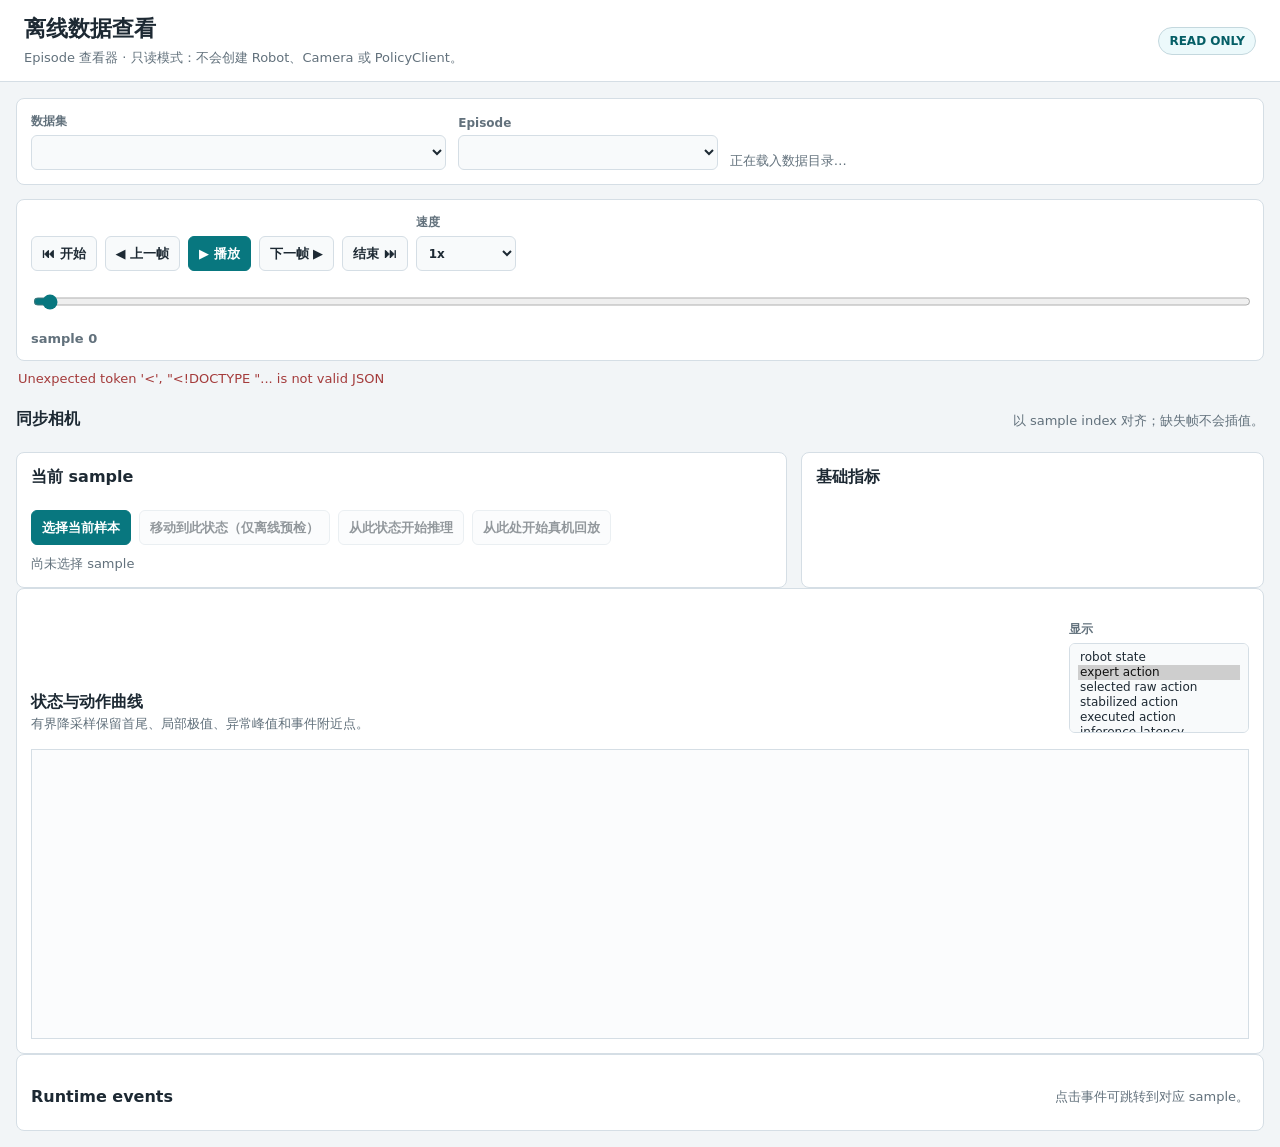
==== static/data_view.html @ dbc23831 "feat(data-view): add offline LeRobot episode viewer" ====
<!doctype html>
<html lang="zh-CN">
  <head>
    <meta charset="utf-8" />
    <meta name="viewport" content="width=device-width, initial-scale=1" />
    <title>离线数据查看 · mp-real</title>
    <link rel="stylesheet" href="/static/data_view.css" />
  </head>
  <body>
    <header>
      <div>
        <h1>离线数据查看</h1>
        <p>Episode 查看器 · 只读模式：不会创建 Robot、Camera 或 PolicyClient。</p>
      </div>
      <span class="readonly">READ ONLY</span>
    </header>
    <main>
      <section class="card controls">
        <label>数据集<select id="datasetSelect"></select></label>
        <label>Episode<select id="episodeSelect"></select></label>
        <div class="episode-meta" id="episodeMeta">正在载入数据目录…</div>
      </section>

      <section class="card playback">
        <div class="playback-buttons">
          <button id="jumpStart" type="button">⏮ 开始</button>
          <button id="previousFrame" type="button">◀ 上一帧</button>
          <button id="playPause" type="button" class="primary">▶ 播放</button>
          <button id="nextFrame" type="button">下一帧 ▶</button>
          <button id="jumpEnd" type="button">结束 ⏭</button>
          <label class="rate">速度<select id="playbackRate"><option value="0.25">0.25x</option><option value="0.5">0.5x</option><option value="1" selected>1x</option><option value="2">2x</option></select></label>
        </div>
        <input id="progress" type="range" min="0" max="0" value="0" step="1" aria-label="Episode sample progress" />
        <div class="current-line" id="currentLine">sample 0</div>
      </section>

      <div class="notice" id="message"></div>

      <section>
        <div class="section-heading"><h2>同步相机</h2><span>以 sample index 对齐；缺失帧不会插值。</span></div>
        <div class="camera-grid" id="cameraGrid"></div>
      </section>

      <section class="two-column">
        <article class="card">
          <h2>当前 sample</h2>
          <dl class="sample-details" id="sampleDetails"></dl>
          <div class="sample-actions">
            <button id="selectSample" type="button" class="primary">选择当前样本</button>
            <button type="button" disabled title="阶段 8 仅查看数据">移动到此状态（仅离线预检）</button>
            <button type="button" disabled title="阶段 8 不连接 Policy">从此状态开始推理</button>
            <button type="button" disabled title="阶段 8 不执行真实机器人回放">从此处开始真机回放</button>
          </div>
          <div class="selected" id="selectionState">尚未选择 sample</div>
        </article>
        <article class="card">
          <h2>基础指标</h2>
          <dl class="metrics" id="metrics"></dl>
        </article>
      </section>

      <section class="card">
        <div class="section-heading">
          <div><h2>状态与动作曲线</h2><span>有界降采样保留首尾、局部极值、异常峰值和事件附近点。</span></div>
          <label class="curve-picker">显示<select id="curveSeries" multiple size="4"><option value="state">robot state</option><option value="action" selected>expert action</option><option value="selected_raw_action">selected raw action</option><option value="stabilized_action">stabilized action</option><option value="executed_action">executed action</option><option value="inference_latency">inference latency</option><option value="control_cycle">control cycle</option><option value="camera_skew">camera skew</option><option value="action_jump">action jump</option><option value="jerk">jerk</option><option value="safety_modification">safety modification</option></select></label>
        </div>
        <div id="curveLegend" class="legend"></div>
        <svg id="curveChart" viewBox="0 0 900 280" preserveAspectRatio="none" role="img" aria-label="Episode curves"></svg>
      </section>

      <section class="card">
        <div class="section-heading"><h2>Runtime events</h2><span>点击事件可跳转到对应 sample。</span></div>
        <div class="event-list" id="eventList"></div>
      </section>
    </main>
    <script src="/static/data_view.js"></script>
  </body>
</html>
---- static/data_view.css ----
:root {
  color-scheme: light;
  --bg: #f2f5f7;
  --card: #fff;
  --ink: #1d2933;
  --muted: #62717c;
  --line: #d5dee5;
  --primary: #08777f;
  --danger: #a43b3b;
  font-family: Inter, ui-sans-serif, system-ui, -apple-system, BlinkMacSystemFont, "Segoe UI", sans-serif;
}

* { box-sizing: border-box; }
body { margin: 0; background: var(--bg); color: var(--ink); }
header { min-height: 76px; padding: 14px 24px; border-bottom: 1px solid var(--line); background: var(--card); display: flex; align-items: center; justify-content: space-between; gap: 16px; }
h1, h2 { margin: 0; }
h1 { font-size: 22px; }
h2 { font-size: 16px; }
header p, .section-heading span, .episode-meta, .current-line, .selected { color: var(--muted); font-size: 13px; }
header p { margin: 5px 0 0; }
main { max-width: 1500px; margin: auto; padding: 16px; }
.readonly { border: 1px solid #c4d8de; border-radius: 999px; padding: 6px 10px; color: #055e66; background: #ecf9fb; font-size: 12px; font-weight: 800; }
.card, .controls { border: 1px solid var(--line); border-radius: 8px; background: var(--card); padding: 14px; }
.controls { display: grid; grid-template-columns: minmax(240px, 0.8fr) minmax(180px, 0.5fr) minmax(260px, 1fr); gap: 12px; align-items: end; }
label { display: grid; gap: 5px; color: var(--muted); font-size: 12px; font-weight: 700; }
select, button, input { min-height: 35px; border: 1px solid var(--line); border-radius: 6px; background: #f8fafb; color: var(--ink); font: inherit; }
select, input { width: 100%; padding: 6px 8px; }
button { padding: 6px 10px; font-size: 13px; font-weight: 700; cursor: pointer; }
button.primary { background: var(--primary); border-color: var(--primary); color: #fff; }
button:disabled { cursor: not-allowed; opacity: 0.48; }
.playback { margin-top: 14px; }
.playback-buttons { display: flex; align-items: end; gap: 8px; flex-wrap: wrap; }
.rate { width: 100px; }
#progress { margin-top: 13px; accent-color: var(--primary); }
.current-line { margin-top: 8px; font-weight: 700; }
.notice { min-height: 20px; margin: 10px 2px; color: var(--danger); font-size: 13px; }
.section-heading { display: flex; align-items: end; justify-content: space-between; gap: 15px; margin: 18px 0 8px; }
.camera-grid { display: grid; grid-template-columns: repeat(3, minmax(0, 1fr)); gap: 14px; }
.camera { border: 1px solid var(--line); border-radius: 8px; overflow: hidden; background: var(--card); }
.camera h3 { margin: 0; padding: 10px 12px 2px; font-size: 14px; }
.camera .camera-meta { padding: 2px 12px 10px; color: var(--muted); font-size: 11px; min-height: 30px; }
.camera img, .camera .missing { display: block; width: 100%; aspect-ratio: 4 / 3; object-fit: contain; background: #12181d; }
.camera .missing { display: grid; place-items: center; color: #d5e0e5; font-size: 13px; }
.two-column { display: grid; grid-template-columns: minmax(0, 1.25fr) minmax(320px, 0.75fr); gap: 14px; margin-top: 14px; }
.sample-details, .metrics { display: grid; grid-template-columns: 150px minmax(0, 1fr); gap: 0; margin: 10px 0; }
.sample-details dt, .sample-details dd, .metrics dt, .metrics dd { margin: 0; padding: 7px 4px; border-bottom: 1px solid #edf0f2; font-size: 12px; overflow-wrap: anywhere; }
.sample-details dt, .metrics dt { color: var(--muted); font-weight: 700; }
.sample-details dd, .metrics dd { font-family: ui-monospace, SFMono-Regular, Menlo, monospace; }
.sample-actions { display: flex; gap: 8px; flex-wrap: wrap; margin-top: 12px; }
.selected { margin-top: 10px; }
.curve-picker { min-width: 180px; }
.curve-picker select { min-height: 90px; }
#curveChart { display: block; width: 100%; height: 290px; margin-top: 8px; border: 1px solid var(--line); background: #fbfcfd; }
.curve-line { fill: none; stroke-width: 1.7; vector-effect: non-scaling-stroke; }
.legend { display: flex; flex-wrap: wrap; gap: 7px 12px; margin-top: 8px; font-size: 11px; }
.legend span::before { content: ""; display: inline-block; width: 8px; height: 8px; margin-right: 4px; border-radius: 50%; background: var(--curve-color); }
.event-list { display: flex; flex-wrap: wrap; gap: 8px; margin-top: 10px; }
.event-list button { text-align: left; background: #fbfcfd; }
.event-list .event-type { color: var(--primary); }
@media (max-width: 900px) { .controls, .camera-grid, .two-column { grid-template-columns: 1fr; } header { padding: 14px; } main { padding: 10px; } }
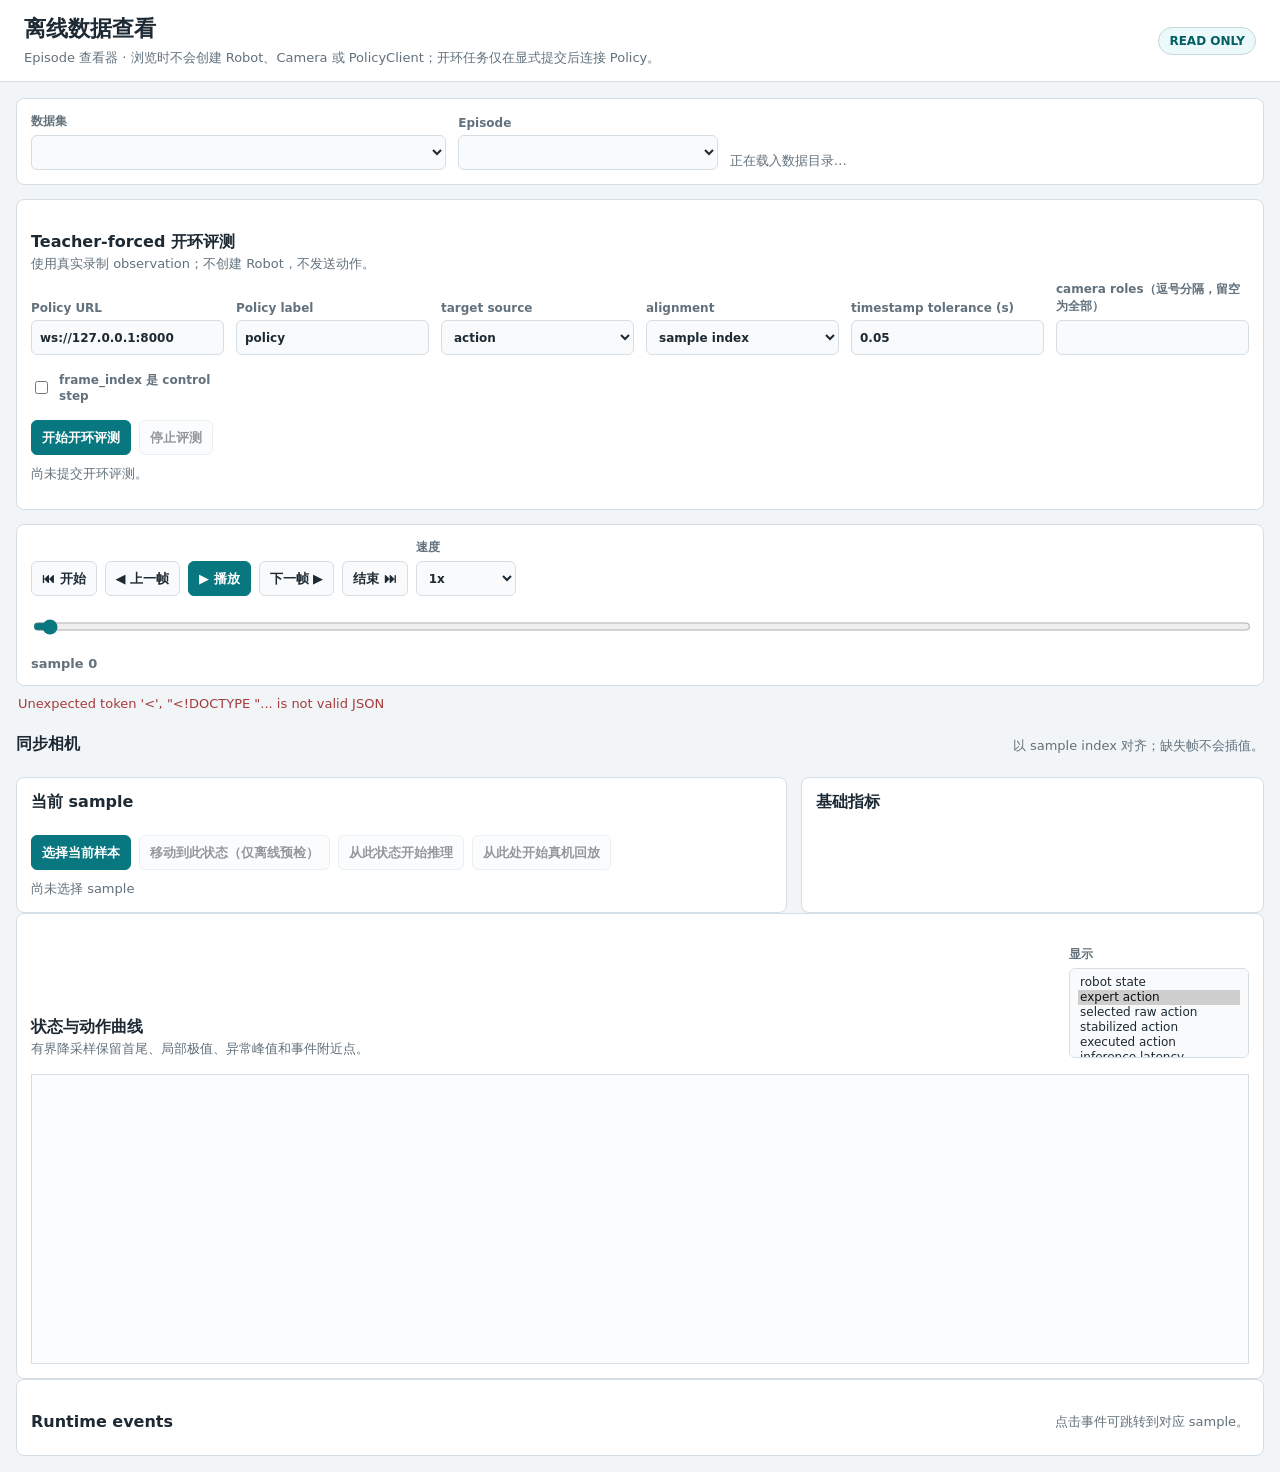
==== commit 957618ed: "feat(open-loop): add teacher-forced VLA evaluation" ====
--- a/static/data_view.html
+++ b/static/data_view.html
@@ -10,7 +10,7 @@
     <header>
       <div>
         <h1>离线数据查看</h1>
-        <p>Episode 查看器 · 只读模式：不会创建 Robot、Camera 或 PolicyClient。</p>
+        <p>Episode 查看器 · 浏览时不会创建 Robot、Camera 或 PolicyClient；开环任务仅在显式提交后连接 Policy。</p>
       </div>
       <span class="readonly">READ ONLY</span>
     </header>
@@ -19,6 +19,22 @@
         <label>数据集<select id="datasetSelect"></select></label>
         <label>Episode<select id="episodeSelect"></select></label>
         <div class="episode-meta" id="episodeMeta">正在载入数据目录…</div>
+      </section>
+
+      <section class="card open-loop">
+        <div class="section-heading"><div><h2>Teacher-forced 开环评测</h2><span>使用真实录制 observation；不创建 Robot，不发送动作。</span></div></div>
+        <div class="open-loop-controls">
+          <label>Policy URL<input id="openLoopPolicyUrl" value="ws://127.0.0.1:8000" /></label>
+          <label>Policy label<input id="openLoopPolicyLabel" value="policy" /></label>
+          <label>target source<select id="openLoopTargetSource"><option value="action">action</option><option value="executed_action">executed_action</option><option value="expert_action">expert_action</option></select></label>
+          <label>alignment<select id="openLoopAlignment"><option value="sample_index">sample index</option><option value="timestamp">timestamp</option><option value="absolute_control_step">absolute control step</option></select></label>
+          <label>timestamp tolerance (s)<input id="openLoopTimestampError" type="number" min="0" step="0.001" value="0.05" /></label>
+          <label>camera roles（逗号分隔，留空为全部）<input id="openLoopCameraRoles" /></label>
+          <label class="checkbox"><input id="openLoopFrameControl" type="checkbox" /> frame_index 是 control step</label>
+        </div>
+        <div class="sample-actions"><button id="startOpenLoop" type="button" class="primary">开始开环评测</button><button id="stopOpenLoop" type="button" disabled>停止评测</button></div>
+        <div class="selected" id="openLoopStatus">尚未提交开环评测。</div>
+        <div class="open-loop-result" id="openLoopResult"></div>
       </section>
 
       <section class="card playback">
--- a/static/data_view.css
+++ b/static/data_view.css
@@ -22,6 +22,12 @@
 .readonly { border: 1px solid #c4d8de; border-radius: 999px; padding: 6px 10px; color: #055e66; background: #ecf9fb; font-size: 12px; font-weight: 800; }
 .card, .controls { border: 1px solid var(--line); border-radius: 8px; background: var(--card); padding: 14px; }
 .controls { display: grid; grid-template-columns: minmax(240px, 0.8fr) minmax(180px, 0.5fr) minmax(260px, 1fr); gap: 12px; align-items: end; }
+.open-loop { margin-top: 14px; }
+.open-loop-controls { display: grid; grid-template-columns: repeat(auto-fit, minmax(180px, 1fr)); gap: 12px; align-items: end; }
+.open-loop-controls .checkbox { display: flex; align-items: center; gap: 8px; }
+.open-loop-controls .checkbox input { width: auto; }
+.open-loop-result { display: grid; gap: 8px; margin-top: 12px; font-size: 12px; }
+.open-loop-chart { display: block; width: 100%; height: 180px; border: 1px solid var(--line); background: #fbfcfd; }
 label { display: grid; gap: 5px; color: var(--muted); font-size: 12px; font-weight: 700; }
 select, button, input { min-height: 35px; border: 1px solid var(--line); border-radius: 6px; background: #f8fafb; color: var(--ink); font: inherit; }
 select, input { width: 100%; padding: 6px 8px; }
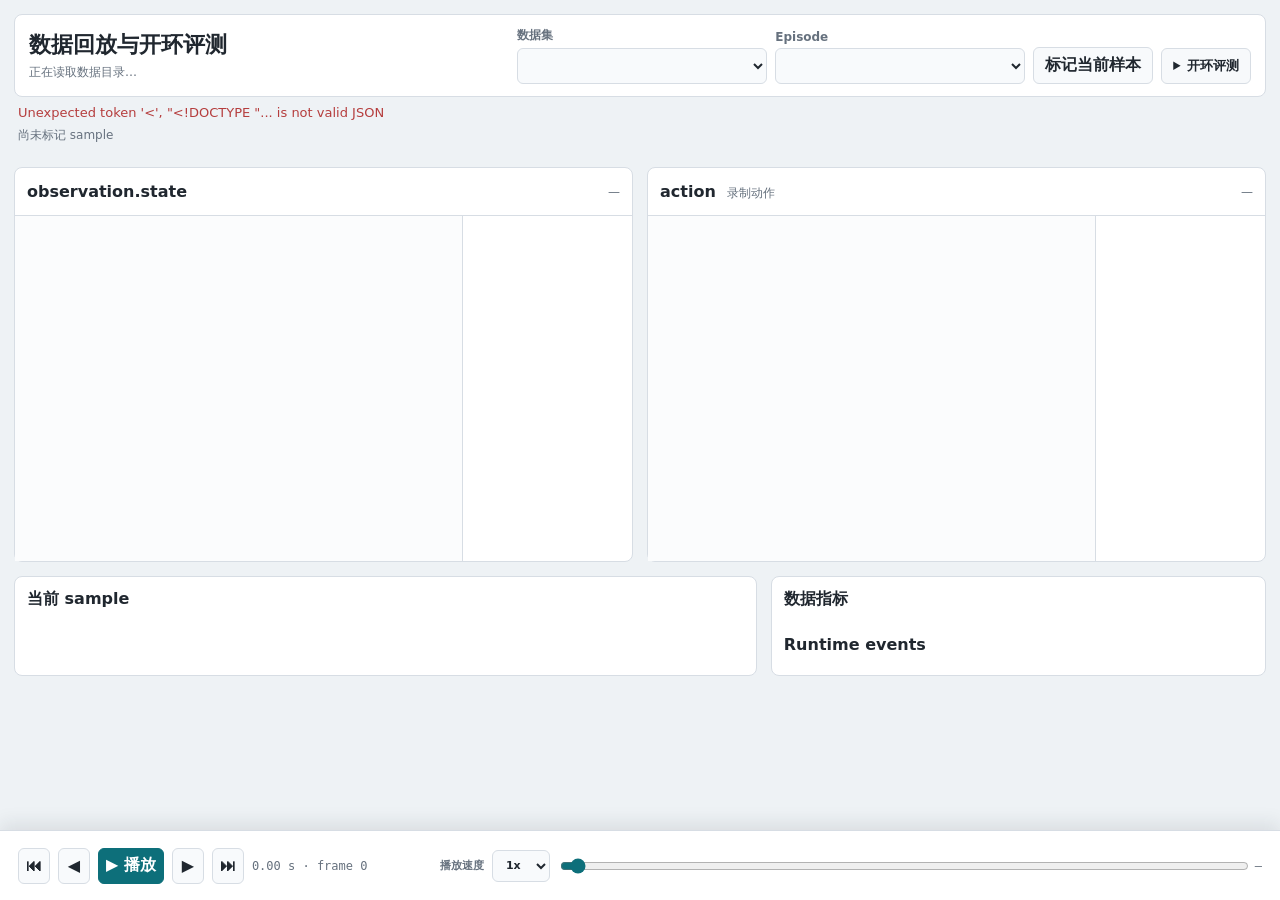
==== commit 9d263ec5: "feat(web):add data-view in real-web" ====
--- a/static/data_view.html
+++ b/static/data_view.html
@@ -3,92 +3,97 @@
   <head>
     <meta charset="utf-8" />
     <meta name="viewport" content="width=device-width, initial-scale=1" />
-    <title>离线数据查看 · mp-real</title>
+    <title>数据回放与开环评测 · mp-real</title>
     <link rel="stylesheet" href="/static/data_view.css" />
   </head>
-  <body>
-    <header>
-      <div>
-        <h1>离线数据查看</h1>
-        <p>Episode 查看器 · 浏览时不会创建 Robot、Camera 或 PolicyClient；开环任务仅在显式提交后连接 Policy。</p>
-      </div>
-      <span class="readonly">READ ONLY</span>
-    </header>
-    <main>
-      <section class="card controls">
-        <label>数据集<select id="datasetSelect"></select></label>
-        <label>Episode<select id="episodeSelect"></select></label>
-        <div class="episode-meta" id="episodeMeta">正在载入数据目录…</div>
-      </section>
+  <body class="data-view-body">
+    <main class="data-view-shell">
+      <header class="data-view-header">
+        <div class="data-view-title">
+          <h1>数据回放与开环评测</h1>
+          <span id="episodeMeta">正在读取数据目录…</span>
+        </div>
+        <div class="data-view-controls">
+          <details class="data-view-menu" id="datasetImportMenu" hidden>
+            <summary>导入数据路径</summary>
+            <div class="data-view-menu-content">
+              <p>输入运行 mp-real-web 的这台机器上可读取的目录。导入只建立录制数据目录索引，不会连接机器人、相机或策略服务。</p>
+              <label class="data-view-menu-wide">数据集或存储目录<input id="datasetPath" type="text" autocomplete="off" spellcheck="false" placeholder="例如 /home/rm/recordings 或 /data/my_dataset" /></label>
+              <div class="data-view-menu-actions"><button id="importDatasetPath" type="button" class="primary">导入路径</button></div>
+              <div class="data-view-job data-view-import-status" id="datasetImportStatus">尚未导入额外数据路径。</div>
+              <div class="data-view-root-list" id="datasetRootList"></div>
+            </div>
+          </details>
+          <label>数据集<select id="datasetSelect" aria-label="数据集"></select></label>
+          <label>Episode<select id="episodeSelect" aria-label="Episode"></select></label>
+          <button id="selectSample" type="button">标记当前样本</button>
+          <details class="data-view-menu">
+            <summary>开环评测</summary>
+            <div class="data-view-menu-content open-loop-controls">
+              <p>仅发送录制的图像和状态给推理服务；绝不创建 Robot 或发送动作。</p>
+              <label>Policy URL<input id="openLoopPolicyUrl" value="ws://127.0.0.1:8000" /></label>
+              <label>Policy label<input id="openLoopPolicyLabel" value="policy" /></label>
+              <label>Policy API key（可选）<input id="openLoopPolicyApiKey" type="password" autocomplete="off" /></label>
+              <label>目标动作<select id="openLoopTargetSource"><option value="action">录制 action</option><option value="executed_action">executed action</option><option value="expert_action">expert action</option></select></label>
+              <label>对齐<select id="openLoopAlignment"><option value="sample_index">sample index</option><option value="timestamp">timestamp</option><option value="absolute_control_step">absolute control step</option></select></label>
+              <label>时间容差（秒）<input id="openLoopTimestampError" type="number" min="0" step="0.001" value="0.05" /></label>
+              <label>相机角色（逗号，留空为全部）<input id="openLoopCameraRoles" /></label>
+              <label class="data-view-check"><input id="openLoopFrameControl" type="checkbox" /> frame_index 是 control step</label>
+              <div class="data-view-menu-actions"><button id="startOpenLoop" type="button" class="primary">开始开环评测</button><button id="stopOpenLoop" type="button" class="danger" disabled>停止评测</button></div>
+              <div class="data-view-job" id="openLoopStatus">尚未提交开环评测。</div>
+              <div class="data-view-job" id="openLoopResult"></div>
+            </div>
+          </details>
+          <details class="data-view-menu" id="robotReplayMenu" hidden>
+            <summary>连接机器人回放</summary>
+            <div class="data-view-menu-content replay-controls">
+              <p>仅在生成离线安全计划、连接机器人并完成二次确认后才会运动。开环评测不会经过这里。</p>
+              <label>Start sample<input id="replayStartSample" type="number" min="0" /></label>
+              <label>End sample<input id="replayEndSample" type="number" min="0" /></label>
+              <label>模式<select id="replayMode"><option value="command">命令回放</option><option value="state">状态轨迹跟随</option></select></label>
+              <label>时间<select id="replayTiming"><option value="recorded">记录时间戳</option><option value="fixed">固定 FPS</option></select></label>
+              <label>FPS<input id="replayFps" type="number" min="1" step="0.1" placeholder="固定模式" /></label>
+              <label>速度比例<input id="replaySpeedScale" type="number" min="0.01" max="1" step="0.01" value="0.1" /></label>
+              <div class="data-view-menu-actions"><button id="replayPlanBtn" type="button">生成安全计划</button><button id="replayConnectBtn" type="button">连接并移至起点</button><button id="replayStartBtn" type="button" class="danger">确认开始回放</button><button id="replayPauseBtn" type="button">暂停</button><button id="replayResumeBtn" type="button">继续</button><button id="replayStopBtn" type="button" class="danger">停止</button><button id="replayEmergencyBtn" type="button" class="danger">紧急停止</button></div>
+              <div class="data-view-job" id="replayStatus">尚未生成真机回放计划。</div>
+            </div>
+          </details>
+        </div>
+      </header>
 
-      <section class="card open-loop">
-        <div class="section-heading"><div><h2>Teacher-forced 开环评测</h2><span>使用真实录制 observation；不创建 Robot，不发送动作。</span></div></div>
-        <div class="open-loop-controls">
-          <label>Policy URL<input id="openLoopPolicyUrl" value="ws://127.0.0.1:8000" /></label>
-          <label>Policy label<input id="openLoopPolicyLabel" value="policy" /></label>
-          <label>target source<select id="openLoopTargetSource"><option value="action">action</option><option value="executed_action">executed_action</option><option value="expert_action">expert_action</option></select></label>
-          <label>alignment<select id="openLoopAlignment"><option value="sample_index">sample index</option><option value="timestamp">timestamp</option><option value="absolute_control_step">absolute control step</option></select></label>
-          <label>timestamp tolerance (s)<input id="openLoopTimestampError" type="number" min="0" step="0.001" value="0.05" /></label>
-          <label>camera roles（逗号分隔，留空为全部）<input id="openLoopCameraRoles" /></label>
-          <label class="checkbox"><input id="openLoopFrameControl" type="checkbox" /> frame_index 是 control step</label>
-        </div>
-        <div class="sample-actions"><button id="startOpenLoop" type="button" class="primary">开始开环评测</button><button id="stopOpenLoop" type="button" disabled>停止评测</button></div>
-        <div class="selected" id="openLoopStatus">尚未提交开环评测。</div>
-        <div class="open-loop-result" id="openLoopResult"></div>
-      </section>
+      <div class="data-view-notice" id="message"></div>
+      <div class="data-view-selection" id="selectionState">尚未标记 sample</div>
 
-      <section class="card playback">
-        <div class="playback-buttons">
-          <button id="jumpStart" type="button">⏮ 开始</button>
-          <button id="previousFrame" type="button">◀ 上一帧</button>
-          <button id="playPause" type="button" class="primary">▶ 播放</button>
-          <button id="nextFrame" type="button">下一帧 ▶</button>
-          <button id="jumpEnd" type="button">结束 ⏭</button>
-          <label class="rate">速度<select id="playbackRate"><option value="0.25">0.25x</option><option value="0.5">0.5x</option><option value="1" selected>1x</option><option value="2">2x</option></select></label>
-        </div>
-        <input id="progress" type="range" min="0" max="0" value="0" step="1" aria-label="Episode sample progress" />
-        <div class="current-line" id="currentLine">sample 0</div>
-      </section>
+      <section class="data-view-camera-grid" id="cameraGrid" aria-label="录制相机画面"></section>
 
-      <div class="notice" id="message"></div>
-
-      <section>
-        <div class="section-heading"><h2>同步相机</h2><span>以 sample index 对齐；缺失帧不会插值。</span></div>
-        <div class="camera-grid" id="cameraGrid"></div>
-      </section>
-
-      <section class="two-column">
-        <article class="card">
-          <h2>当前 sample</h2>
-          <dl class="sample-details" id="sampleDetails"></dl>
-          <div class="sample-actions">
-            <button id="selectSample" type="button" class="primary">选择当前样本</button>
-            <button type="button" disabled title="阶段 8 仅查看数据">移动到此状态（仅离线预检）</button>
-            <button type="button" disabled title="阶段 8 不连接 Policy">从此状态开始推理</button>
-            <button type="button" disabled title="阶段 8 不执行真实机器人回放">从此处开始真机回放</button>
-          </div>
-          <div class="selected" id="selectionState">尚未选择 sample</div>
+      <section class="data-view-chart-grid">
+        <article class="data-view-chart-card">
+          <header><h2>observation.state</h2><span id="stateChartRange">—</span></header>
+          <div class="data-view-chart-content"><svg id="stateChart" viewBox="0 0 960 360" preserveAspectRatio="none" role="img" aria-label="录制状态曲线"></svg><div class="data-view-legend" id="stateLegend"></div></div>
         </article>
-        <article class="card">
-          <h2>基础指标</h2>
-          <dl class="metrics" id="metrics"></dl>
+        <article class="data-view-chart-card">
+          <header><h2>action <span class="data-view-chart-note" id="actionChartNote">录制动作</span></h2><span id="actionChartRange">—</span></header>
+          <div class="data-view-chart-content"><svg id="actionChart" viewBox="0 0 960 360" preserveAspectRatio="none" role="img" aria-label="动作与开环预测曲线"></svg><div class="data-view-legend" id="actionLegend"></div></div>
         </article>
       </section>
 
-      <section class="card">
-        <div class="section-heading">
-          <div><h2>状态与动作曲线</h2><span>有界降采样保留首尾、局部极值、异常峰值和事件附近点。</span></div>
-          <label class="curve-picker">显示<select id="curveSeries" multiple size="4"><option value="state">robot state</option><option value="action" selected>expert action</option><option value="selected_raw_action">selected raw action</option><option value="stabilized_action">stabilized action</option><option value="executed_action">executed action</option><option value="inference_latency">inference latency</option><option value="control_cycle">control cycle</option><option value="camera_skew">camera skew</option><option value="action_jump">action jump</option><option value="jerk">jerk</option><option value="safety_modification">safety modification</option></select></label>
-        </div>
-        <div id="curveLegend" class="legend"></div>
-        <svg id="curveChart" viewBox="0 0 900 280" preserveAspectRatio="none" role="img" aria-label="Episode curves"></svg>
-      </section>
-
-      <section class="card">
-        <div class="section-heading"><h2>Runtime events</h2><span>点击事件可跳转到对应 sample。</span></div>
-        <div class="event-list" id="eventList"></div>
+      <section class="data-view-detail-grid">
+        <article class="data-view-detail-card"><h2>当前 sample</h2><dl id="sampleDetails"></dl></article>
+        <article class="data-view-detail-card"><h2>数据指标</h2><dl id="metrics"></dl><h2 class="data-view-events-heading">Runtime events</h2><div id="eventList"></div></article>
       </section>
     </main>
+
+    <footer class="data-view-playback">
+      <button id="jumpStart" type="button" title="跳到开始">⏮</button>
+      <button id="previousFrame" type="button" title="上一帧">◀</button>
+      <button id="playPause" type="button" class="primary">▶ 播放</button>
+      <button id="nextFrame" type="button" title="下一帧">▶</button>
+      <button id="jumpEnd" type="button" title="跳到结尾">⏭</button>
+      <span class="data-view-time" id="currentLine">0.00 s · frame 0</span>
+      <label class="data-view-rate">播放速度<select id="playbackRate"><option value="0.25">0.25x</option><option value="0.5">0.5x</option><option value="1" selected>1x</option><option value="2">2x</option></select></label>
+      <input id="progress" type="range" min="0" max="0" value="0" step="1" aria-label="Episode sample progress" />
+      <span class="data-view-duration" id="durationLine">—</span>
+    </footer>
     <script src="/static/data_view.js"></script>
   </body>
 </html>
--- a/static/data_view.css
+++ b/static/data_view.css
@@ -1,66 +1,218 @@
 :root {
   color-scheme: light;
-  --bg: #f2f5f7;
-  --card: #fff;
-  --ink: #1d2933;
-  --muted: #62717c;
-  --line: #d5dee5;
-  --primary: #08777f;
-  --danger: #a43b3b;
+  --dv-bg: #eef2f5;
+  --dv-panel: #ffffff;
+  --dv-field: #f8fafc;
+  --dv-ink: #20272f;
+  --dv-muted: #66717e;
+  --dv-line: #d7dde4;
+  --dv-grid: #e5eaf0;
+  --dv-primary: #0d6f7a;
+  --dv-primary-dark: #0a5861;
+  --dv-danger: #b53d3d;
+  --dv-ok: #207548;
+  --dv-radius: 8px;
   font-family: Inter, ui-sans-serif, system-ui, -apple-system, BlinkMacSystemFont, "Segoe UI", sans-serif;
 }
 
 * { box-sizing: border-box; }
-body { margin: 0; background: var(--bg); color: var(--ink); }
-header { min-height: 76px; padding: 14px 24px; border-bottom: 1px solid var(--line); background: var(--card); display: flex; align-items: center; justify-content: space-between; gap: 16px; }
-h1, h2 { margin: 0; }
-h1 { font-size: 22px; }
-h2 { font-size: 16px; }
-header p, .section-heading span, .episode-meta, .current-line, .selected { color: var(--muted); font-size: 13px; }
-header p { margin: 5px 0 0; }
-main { max-width: 1500px; margin: auto; padding: 16px; }
-.readonly { border: 1px solid #c4d8de; border-radius: 999px; padding: 6px 10px; color: #055e66; background: #ecf9fb; font-size: 12px; font-weight: 800; }
-.card, .controls { border: 1px solid var(--line); border-radius: 8px; background: var(--card); padding: 14px; }
-.controls { display: grid; grid-template-columns: minmax(240px, 0.8fr) minmax(180px, 0.5fr) minmax(260px, 1fr); gap: 12px; align-items: end; }
-.open-loop { margin-top: 14px; }
-.open-loop-controls { display: grid; grid-template-columns: repeat(auto-fit, minmax(180px, 1fr)); gap: 12px; align-items: end; }
-.open-loop-controls .checkbox { display: flex; align-items: center; gap: 8px; }
-.open-loop-controls .checkbox input { width: auto; }
-.open-loop-result { display: grid; gap: 8px; margin-top: 12px; font-size: 12px; }
-.open-loop-chart { display: block; width: 100%; height: 180px; border: 1px solid var(--line); background: #fbfcfd; }
-label { display: grid; gap: 5px; color: var(--muted); font-size: 12px; font-weight: 700; }
-select, button, input { min-height: 35px; border: 1px solid var(--line); border-radius: 6px; background: #f8fafb; color: var(--ink); font: inherit; }
-select, input { width: 100%; padding: 6px 8px; }
-button { padding: 6px 10px; font-size: 13px; font-weight: 700; cursor: pointer; }
-button.primary { background: var(--primary); border-color: var(--primary); color: #fff; }
-button:disabled { cursor: not-allowed; opacity: 0.48; }
-.playback { margin-top: 14px; }
-.playback-buttons { display: flex; align-items: end; gap: 8px; flex-wrap: wrap; }
-.rate { width: 100px; }
-#progress { margin-top: 13px; accent-color: var(--primary); }
-.current-line { margin-top: 8px; font-weight: 700; }
-.notice { min-height: 20px; margin: 10px 2px; color: var(--danger); font-size: 13px; }
-.section-heading { display: flex; align-items: end; justify-content: space-between; gap: 15px; margin: 18px 0 8px; }
-.camera-grid { display: grid; grid-template-columns: repeat(3, minmax(0, 1fr)); gap: 14px; }
-.camera { border: 1px solid var(--line); border-radius: 8px; overflow: hidden; background: var(--card); }
-.camera h3 { margin: 0; padding: 10px 12px 2px; font-size: 14px; }
-.camera .camera-meta { padding: 2px 12px 10px; color: var(--muted); font-size: 11px; min-height: 30px; }
-.camera img, .camera .missing { display: block; width: 100%; aspect-ratio: 4 / 3; object-fit: contain; background: #12181d; }
-.camera .missing { display: grid; place-items: center; color: #d5e0e5; font-size: 13px; }
-.two-column { display: grid; grid-template-columns: minmax(0, 1.25fr) minmax(320px, 0.75fr); gap: 14px; margin-top: 14px; }
-.sample-details, .metrics { display: grid; grid-template-columns: 150px minmax(0, 1fr); gap: 0; margin: 10px 0; }
-.sample-details dt, .sample-details dd, .metrics dt, .metrics dd { margin: 0; padding: 7px 4px; border-bottom: 1px solid #edf0f2; font-size: 12px; overflow-wrap: anywhere; }
-.sample-details dt, .metrics dt { color: var(--muted); font-weight: 700; }
-.sample-details dd, .metrics dd { font-family: ui-monospace, SFMono-Regular, Menlo, monospace; }
-.sample-actions { display: flex; gap: 8px; flex-wrap: wrap; margin-top: 12px; }
-.selected { margin-top: 10px; }
-.curve-picker { min-width: 180px; }
-.curve-picker select { min-height: 90px; }
-#curveChart { display: block; width: 100%; height: 290px; margin-top: 8px; border: 1px solid var(--line); background: #fbfcfd; }
-.curve-line { fill: none; stroke-width: 1.7; vector-effect: non-scaling-stroke; }
-.legend { display: flex; flex-wrap: wrap; gap: 7px 12px; margin-top: 8px; font-size: 11px; }
-.legend span::before { content: ""; display: inline-block; width: 8px; height: 8px; margin-right: 4px; border-radius: 50%; background: var(--curve-color); }
-.event-list { display: flex; flex-wrap: wrap; gap: 8px; margin-top: 10px; }
-.event-list button { text-align: left; background: #fbfcfd; }
-.event-list .event-type { color: var(--primary); }
-@media (max-width: 900px) { .controls, .camera-grid, .two-column { grid-template-columns: 1fr; } header { padding: 14px; } main { padding: 10px; } }
+
+.data-view-body {
+  min-width: 320px;
+  margin: 0;
+  padding-bottom: 84px;
+  background: var(--dv-bg);
+  color: var(--dv-ink);
+}
+
+.data-view-shell { width: 100%; padding: 14px; }
+
+.data-view-header {
+  display: flex;
+  align-items: center;
+  justify-content: space-between;
+  gap: 14px;
+  min-height: 72px;
+  padding: 12px 14px;
+  border: 1px solid var(--dv-line);
+  border-radius: var(--dv-radius);
+  background: var(--dv-panel);
+}
+
+.data-view-title { display: grid; min-width: 180px; gap: 4px; }
+.data-view-title h1,
+.data-view-chart-card h2,
+.data-view-detail-card h2 {
+  margin: 0;
+  font-size: 16px;
+  font-weight: 700;
+}
+.data-view-title h1 { font-size: 22px; }
+.data-view-title span,
+.data-view-chart-card header > span,
+.data-view-chart-note,
+.data-view-job,
+.data-view-selection { color: var(--dv-muted); font-size: 12px; }
+
+.data-view-controls {
+  display: flex;
+  align-items: end;
+  justify-content: end;
+  gap: 8px;
+  flex-wrap: wrap;
+}
+.data-view-controls > label { display: grid; min-width: min(250px, 30vw); gap: 4px; color: var(--dv-muted); font-size: 12px; font-weight: 700; }
+
+input, select, button {
+  min-height: 36px;
+  border: 1px solid var(--dv-line);
+  border-radius: 6px;
+  background: var(--dv-field);
+  color: var(--dv-ink);
+  font: inherit;
+}
+
+input, select { width: 100%; padding: 7px 9px; }
+button { padding: 7px 11px; font-weight: 700; cursor: pointer; }
+button:hover:not(:disabled) { border-color: var(--dv-primary); }
+button.primary { border-color: var(--dv-primary); background: var(--dv-primary); color: #fff; }
+button.primary:hover:not(:disabled) { background: var(--dv-primary-dark); }
+button.danger { border-color: var(--dv-danger); background: var(--dv-danger); color: #fff; }
+button:disabled { cursor: not-allowed; opacity: .48; }
+
+.data-view-menu { position: relative; }
+.data-view-menu > summary {
+  min-height: 36px;
+  padding: 8px 11px;
+  border: 1px solid var(--dv-line);
+  border-radius: 6px;
+  background: #f7f9fb;
+  cursor: pointer;
+  font-size: 13px;
+  font-weight: 700;
+}
+.data-view-menu[open] > summary { border-color: var(--dv-primary); color: var(--dv-primary-dark); }
+.data-view-menu-content {
+  position: absolute;
+  z-index: 10;
+  top: calc(100% + 7px);
+  right: 0;
+  display: grid;
+  width: min(680px, calc(100vw - 32px));
+  grid-template-columns: repeat(2, minmax(200px, 1fr));
+  gap: 10px;
+  padding: 14px;
+  border: 1px solid var(--dv-line);
+  border-radius: var(--dv-radius);
+  background: var(--dv-panel);
+  box-shadow: 0 14px 32px rgba(32, 39, 47, .16);
+}
+.data-view-menu-content > p,
+.data-view-menu-actions,
+.data-view-job { grid-column: 1 / -1; margin: 0; }
+.data-view-menu-content > p { color: var(--dv-muted); font-size: 12px; line-height: 1.45; }
+.data-view-menu-content label { display: grid; gap: 4px; color: var(--dv-muted); font-size: 12px; font-weight: 700; }
+.data-view-menu-wide { grid-column: 1 / -1; }
+.data-view-check { display: flex !important; align-items: center; gap: 7px; }
+.data-view-check input { width: auto; min-height: auto; }
+.data-view-menu-actions { display: flex; flex-wrap: wrap; gap: 8px; }
+.data-view-job { overflow-wrap: anywhere; line-height: 1.45; }
+.data-view-import-status { color: var(--dv-muted); }
+.data-view-root-list { display: grid; grid-column: 1 / -1; gap: 6px; }
+.data-view-root-row { display: flex; align-items: center; justify-content: space-between; gap: 8px; padding: 7px 8px; border: 1px solid var(--dv-line); border-radius: 6px; background: var(--dv-field); }
+.data-view-root-label { min-width: 0; overflow: hidden; color: var(--dv-ink); font-size: 12px; font-weight: 700; text-overflow: ellipsis; white-space: nowrap; }
+.data-view-root-meta { color: var(--dv-muted); font-size: 11px; white-space: nowrap; }
+.data-view-root-row button { min-height: 28px; min-width: auto; padding: 4px 8px; font-size: 11px; }
+
+.data-view-notice { min-height: 18px; margin: 8px 4px 4px; color: var(--dv-danger); font-size: 13px; }
+.data-view-selection { min-height: 18px; margin: 0 4px 8px; }
+
+.data-view-camera-grid { display: grid; grid-template-columns: repeat(3, minmax(0, 1fr)); gap: 14px; }
+.data-view-camera {
+  min-width: 0;
+  overflow: hidden;
+  border: 1px solid var(--dv-line);
+  border-radius: var(--dv-radius);
+  background: var(--dv-panel);
+}
+.data-view-camera header { display: flex; align-items: center; justify-content: space-between; min-height: 46px; padding: 10px 12px; border-bottom: 1px solid var(--dv-line); }
+.data-view-camera h2 { margin: 0; font-size: 15px; font-weight: 700; }
+.data-view-camera .camera-meta { max-width: 55%; overflow: hidden; color: var(--dv-muted); font-family: ui-monospace, SFMono-Regular, Menlo, monospace; font-size: 10px; text-align: right; text-overflow: ellipsis; white-space: nowrap; }
+.data-view-camera .camera-media { display: grid; min-height: clamp(180px, 25vw, 420px); place-items: center; background: #12181d; }
+.data-view-camera canvas { display: block; width: 100%; height: 100%; max-height: 420px; object-fit: contain; }
+.data-view-camera .missing { padding: 20px; color: #d5e0e5; font-size: 13px; }
+.data-view-camera canvas[hidden], .data-view-camera .missing[hidden] { display: none; }
+
+.data-view-chart-grid { display: grid; grid-template-columns: minmax(0, 1fr) minmax(0, 1fr); gap: 14px; margin-top: 14px; }
+.data-view-chart-card,
+.data-view-detail-card { min-width: 0; border: 1px solid var(--dv-line); border-radius: var(--dv-radius); background: var(--dv-panel); }
+.data-view-chart-card > header { display: flex; align-items: center; justify-content: space-between; min-height: 48px; padding: 10px 12px; border-bottom: 1px solid var(--dv-line); }
+.data-view-chart-note { margin-left: 6px; font-weight: 400; }
+.data-view-chart-content { display: grid; grid-template-columns: minmax(0, 1fr) minmax(170px, .36fr); min-height: 345px; }
+.data-view-chart-content svg { display: block; width: 100%; min-height: 345px; background: #fbfcfd; }
+.data-view-legend { display: grid; align-content: start; gap: 6px; max-height: 345px; padding: 12px; overflow: auto; border-left: 1px solid var(--dv-line); font-family: ui-monospace, SFMono-Regular, Menlo, monospace; font-size: 11px; }
+.data-view-legend span { display: grid; grid-template-columns: 10px minmax(0, 1fr) auto; align-items: center; gap: 6px; color: var(--dv-ink); }
+.data-view-legend i { width: 10px; height: 10px; border-radius: 50%; background: var(--curve-color); }
+.data-view-legend b { overflow: hidden; font-weight: 500; text-overflow: ellipsis; white-space: nowrap; }
+.data-view-legend em { color: var(--dv-muted); font-style: normal; }
+.curve-grid-line { stroke: var(--dv-grid); stroke-width: 1; vector-effect: non-scaling-stroke; }
+.curve-axis-label { fill: var(--dv-muted); font-size: 11px; }
+.curve-line { fill: none; stroke-width: 1.8; vector-effect: non-scaling-stroke; }
+.curve-target { opacity: .82; stroke-dasharray: 5 4; }
+.curve-marker { stroke: var(--dv-ink); stroke-width: 1; vector-effect: non-scaling-stroke; opacity: .3; }
+
+.data-view-detail-grid { display: grid; grid-template-columns: minmax(0, 1.2fr) minmax(300px, .8fr); gap: 14px; margin-top: 14px; }
+.data-view-detail-card { padding: 12px; }
+.data-view-detail-card > h2 { margin-bottom: 9px; }
+.data-view-detail-card dl { display: grid; grid-template-columns: 145px minmax(0, 1fr); margin: 0; }
+.data-view-detail-card dt,
+.data-view-detail-card dd { min-width: 0; margin: 0; padding: 6px 3px; border-bottom: 1px solid #edf0f2; font-family: ui-monospace, SFMono-Regular, Menlo, monospace; font-size: 11px; overflow-wrap: anywhere; }
+.data-view-detail-card dt { color: var(--dv-muted); font-family: inherit; font-weight: 700; }
+.data-view-events-heading { margin-top: 16px !important; }
+#eventList { display: flex; flex-wrap: wrap; gap: 6px; max-height: 130px; overflow: auto; }
+#eventList button { min-height: 28px; max-width: 100%; font-size: 11px; text-align: left; }
+
+.data-view-playback {
+  position: fixed;
+  z-index: 9;
+  right: 0;
+  bottom: 0;
+  left: 0;
+  display: grid;
+  grid-template-columns: repeat(5, auto) minmax(180px, auto) 110px minmax(180px, 1fr) auto;
+  align-items: center;
+  gap: 8px;
+  min-height: 70px;
+  padding: 10px 18px;
+  border-top: 1px solid var(--dv-line);
+  background: var(--dv-panel);
+  box-shadow: 0 -6px 18px rgba(32, 39, 47, .10);
+}
+.data-view-playback button { min-width: 32px; padding: 5px 7px; }
+.data-view-time,
+.data-view-duration { color: var(--dv-muted); font-family: ui-monospace, SFMono-Regular, Menlo, monospace; font-size: 12px; white-space: nowrap; }
+.data-view-rate { display: grid; grid-template-columns: auto 58px; align-items: center; gap: 4px; color: var(--dv-muted); font-size: 11px; font-weight: 700; white-space: nowrap; }
+.data-view-rate select { min-height: 32px; }
+#progress { width: 100%; min-width: 120px; accent-color: var(--dv-primary); }
+
+@media (max-width: 1100px) {
+  .data-view-header { align-items: start; flex-direction: column; }
+  .data-view-controls { width: 100%; justify-content: start; }
+  .data-view-controls > label { min-width: min(260px, 44vw); }
+  .data-view-chart-grid,
+  .data-view-detail-grid { grid-template-columns: 1fr; }
+}
+
+@media (max-width: 760px) {
+  .data-view-shell { padding: 10px; }
+  .data-view-camera-grid { grid-template-columns: 1fr; }
+  .data-view-camera .camera-media { min-height: 200px; }
+  .data-view-chart-content { grid-template-columns: 1fr; }
+  .data-view-legend { max-height: 150px; border-top: 1px solid var(--dv-line); border-left: 0; }
+  .data-view-menu-content { position: fixed; top: auto; right: 10px; left: 10px; width: auto; grid-template-columns: 1fr; }
+  .data-view-playback { grid-template-columns: repeat(5, auto) 1fr; gap: 5px; padding: 8px; }
+  .data-view-time { grid-column: 1 / -1; }
+  .data-view-rate { grid-column: span 2; }
+  #progress { grid-column: 1 / -1; }
+  .data-view-duration { display: none; }
+}
